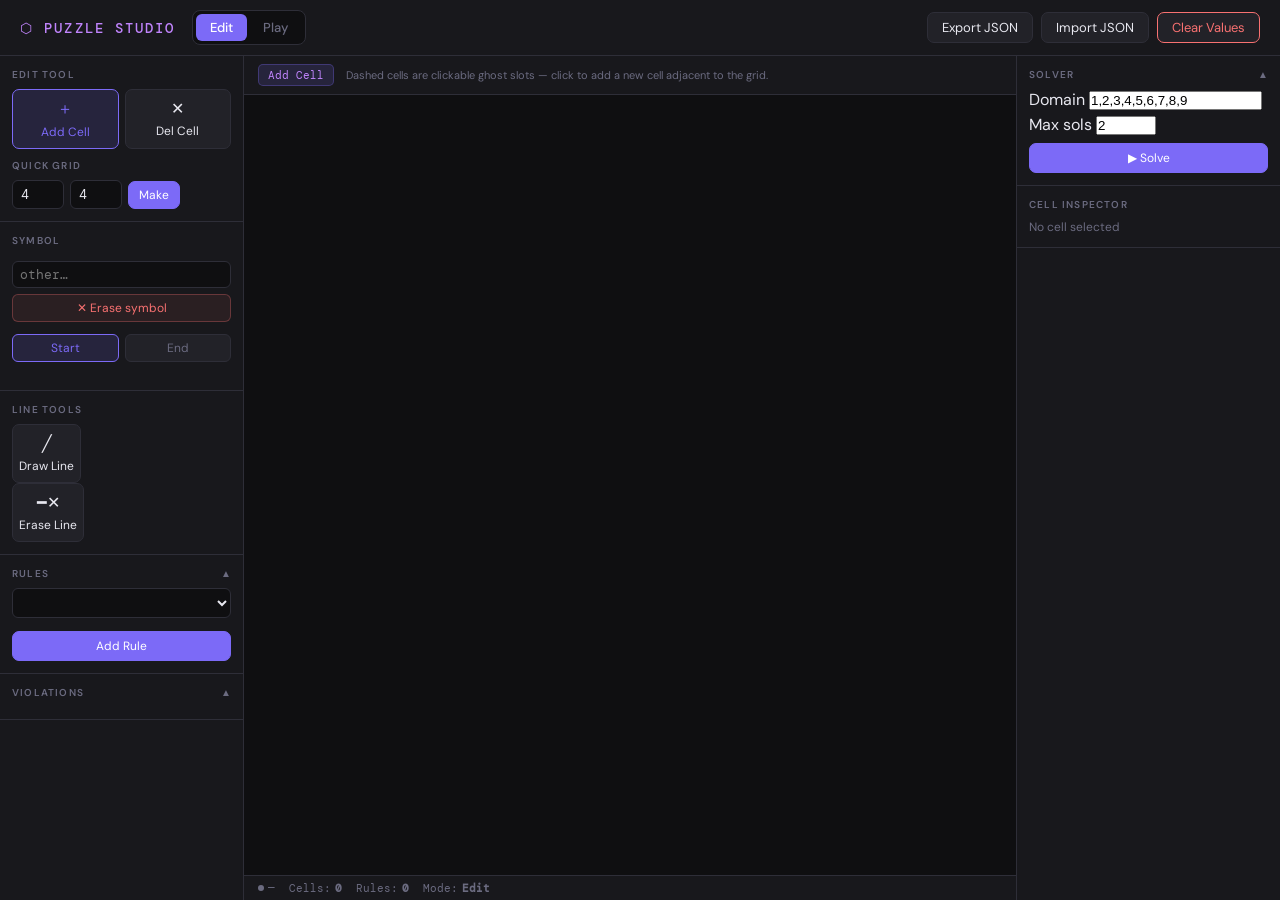
==== static/index.html @ 629ebf8a "init" ====
<!DOCTYPE html>
<html lang="en">
<head>
<meta charset="UTF-8">
<meta name="viewport" content="width=device-width, initial-scale=1.0">
<title>Puzzle Studio</title>
<link rel="stylesheet" href="style.css">
</head>
<body>

<header>
  <div class="logo">⬡ Puzzle Studio</div>
  <div class="mode-toggle">
    <button class="mode-btn active" id="btn-edit">Edit</button>
    <button class="mode-btn" id="btn-play">Play</button>
  </div>
  <div class="hdr-right">
    <button class="btn" id="export-btn">Export JSON</button>
    <button class="btn" id="import-btn">Import JSON</button>
    <input type="file" id="import-file" style="display:none" accept=".json">
    <button class="btn btn-danger" id="clear-values-btn">Clear Values</button>
  </div>
</header>

<div class="app-body">

  <!-- LEFT PANEL -->
  <div class="panel-left" id="left-panel">

    <!-- EDIT TOOLS -->
    <div class="panel-section" id="edit-tools">
      <h3>Edit Tool</h3>
      <div class="tool-grid">
        <button class="tool-btn active" id="tool-add-cell">
          <span class="icon">＋</span><span>Add Cell</span>
        </button>
        <button class="tool-btn" id="tool-remove-cell">
          <span class="icon">✕</span><span>Del Cell</span>
        </button>
      </div>
      <div style="margin-top:10px">
        <h3 style="margin-bottom:6px">Quick Grid</h3>
        <div class="dim-row">
          <input type="number" id="dim-rows" value="4" min="1" max="16" placeholder="rows">
          <input type="number" id="dim-cols" value="4" min="1" max="16" placeholder="cols">
          <button class="btn btn-primary" style="padding:5px 10px;font-size:12px" id="make-rect-btn">Make</button>
        </div>
      </div>
    </div>

    <!-- SYMBOL PALETTE (shared, shown in both modes) -->
    <div class="panel-section" id="symbol-palette-section">
      <h3 id="palette-heading">Symbol</h3>
      <!-- number buttons built by JS -->
      <div class="palette" id="symbol-palette"></div>
      <div class="palette-custom">
        <input type="number" id="palette-custom-input" min="1" max="999" placeholder="other…">
      </div>
      <button class="palette-erase" id="palette-erase-btn">✕ Erase symbol</button>

      <!-- Endpoint colour & role -->
      <div class="ep-role-row" style="margin-top:12px;">
        <button class="ep-role-btn active" id="ep-role-start">Start</button>
        <button class="ep-role-btn" id="ep-role-end">End</button>
      </div>
      <div class="ep-color-grid" id="endpoint-palette"></div>
    </div>

    <!-- LINE TOOLS (shared, shown in both modes) -->
    <div class="panel-section" id="line-tools">
      <h3>Line Tools</h3>
        </button>
        <button class="tool-btn" id="tool-draw-line">
          <span class="icon">╱</span><span>Draw Line</span>
        </button>
        <button class="tool-btn" id="tool-erase-line">
          <span class="icon">━✕</span><span>Erase Line</span>
        </button>
    </div>

    <!-- RULES SECTION (edit only) -->
    <div class="panel-section" id="rules-section">
      <div class="collapse-header" id="rules-collapse-header">
        <h3 style="margin-bottom:0">Rules</h3>
        <span class="collapse-arrow" id="rules-arrow">▲</span>
      </div>
      <div class="collapse-body" id="rules-body" style="max-height:800px">
        <div id="rules-list" style="margin-top:8px"></div>
        <div class="rule-form" id="rule-add-form" style="margin-top:8px">
          <select id="rule-type-select"></select>
          <div class="rule-schema-desc" id="rule-schema-desc"></div>
          <div id="rule-params-area"></div>
          <button class="btn btn-primary" style="width:100%;font-size:12px;margin-top:2px" id="add-rule-btn">Add Rule</button>
        </div>
      </div>
    </div>

    <!-- VIOLATIONS -->
    <div class="panel-section">
      <div class="collapse-header" id="viol-collapse-header">
        <h3 style="margin-bottom:0">Violations</h3>
        <span class="collapse-arrow" id="viol-arrow">▲</span>
      </div>
      <div class="collapse-body" id="viol-body" style="max-height:400px">
        <div id="violations-list" style="margin-top:8px"></div>
      </div>
    </div>

    <!-- PLAY ACTIONS (play only) -->
    <div class="panel-section" id="play-actions" style="display:none">
      <div style="display:flex;gap:6px">
        <button class="btn" style="flex:1;font-size:12px" id="clear-all-play-btn">Clear All</button>
        <button class="btn btn-success" style="flex:1;font-size:12px" id="validate-btn">Check ✓</button>
      </div>
    </div>

  </div>

  <!-- CANVAS -->
  <div class="canvas-area">
    <div class="play-banner" id="play-banner" style="display:none">
      ▶ PLAY MODE — click cells to place/toggle values · Exit via Edit button
    </div>
    <div class="canvas-toolbar">
      <span class="tool-badge" id="toolbar-tool-label">Add Cell</span>
      <span class="val-badge" id="toolbar-val-badge" style="display:none">
        <span class="vb-lbl">value</span>
        <span class="vb-num" id="toolbar-val-num">1</span>
      </span>
      <span class="tip" id="toolbar-tip" style="margin-left:4px">
        Dashed cells are clickable ghost slots — click to add a new cell adjacent to the grid.
      </span>
    </div>
    <div class="grid-scroll">
      <svg id="grid-svg"></svg>
    </div>
    <div class="status-bar">
      <span><div class="dot" id="status-dot"></div><span id="status-text">—</span></span>
      <span>Cells: <b id="status-cells">0</b></span>
      <span>Rules: <b id="status-rules">0</b></span>
      <span>Mode: <b id="status-mode">Edit</b></span>
    </div>
  </div>

  <!-- RIGHT PANEL -->
  <div class="panel-right">
    <div class="panel-section">
      <div class="collapse-header" id="solver-collapse-header">
        <h3 style="margin-bottom:0">Solver</h3>
        <span class="collapse-arrow" id="solver-arrow">▲</span>
      </div>
      <div class="collapse-body" id="solver-body" style="max-height:800px">
        <div style="margin-top:8px">
          <div class="input-row">
            <label>Domain</label>
            <input type="text" id="solver-domain" value="1,2,3,4,5,6,7,8,9" placeholder="1,2,...,9">
          </div>
          <div class="input-row" style="margin-top:4px">
            <label>Max sols</label>
            <input type="number" id="solver-max" value="2" min="1" max="100" style="width:60px">
          </div>
          <button class="btn btn-primary" style="width:100%;margin-top:8px;font-size:12px" id="run-solver-btn">▶ Solve</button>
        </div>
        <div id="solve-result" style="margin-top:10px;display:none">
          <div id="solve-stats"></div>
          <div style="margin-top:8px">
            <h3 style="font-size:10px;font-weight:600;letter-spacing:.1em;text-transform:uppercase;color:var(--muted);margin-bottom:4px">Solve Path</h3>
            <div class="playback-bar">
              <button id="playback-prev">◀</button>
              <span class="step-lbl" id="step-counter">0 / 0</span>
              <button id="playback-next">▶</button>
              <button id="playback-reset">⏹</button>
            </div>
            <input type="range" id="path-slider" min="0" value="0" style="width:100%;margin-top:6px">
            <div class="solve-path-list" id="solve-path-list"></div>
          </div>
        </div>
      </div>
    </div>

    <div class="panel-section">
      <h3>Cell Inspector</h3>
      <div id="inspector" style="font-size:12px;color:var(--muted);margin-top:4px">No cell selected</div>
    </div>
  </div>

</div>

<script type="module" src="main.js"></script>
</body>
</html>
---- static/style.css ----
@import url('https://fonts.googleapis.com/css2?family=DM+Mono:ital,wght@0,300;0,400;0,500;1,300&family=DM+Sans:wght@300;400;500;600&display=swap');

/* ── Design tokens ─────────────────────────────────────────────────────── */
:root {
  --bg:       #0f0f11;
  --surface:  #18181c;
  --surface2: #222228;
  --border:   #2e2e38;
  --accent:   #7c6af7;
  --accent2:  #c084fc;
  --danger:   #f87171;
  --success:  #4ade80;
  --text:     #e8e8f0;
  --muted:    #6b6b80;
}

/* ── Reset ─────────────────────────────────────────────────────────────── */
*, *::before, *::after { box-sizing: border-box; margin: 0; padding: 0; }

body {
  font-family: 'DM Sans', sans-serif;
  background: var(--bg);
  color: var(--text);
  height: 100vh;
  display: flex;
  flex-direction: column;
  overflow: hidden;
}

/* ── Scrollbars ────────────────────────────────────────────────────────── */
::-webkit-scrollbar { width: 6px; height: 6px; }
::-webkit-scrollbar-track { background: var(--surface); }
::-webkit-scrollbar-thumb { background: var(--border); border-radius: 3px; }

/* ── Buttons ───────────────────────────────────────────────────────────── */
.btn {
  padding: 6px 14px;
  border-radius: 7px;
  border: 1px solid var(--border);
  background: var(--surface2);
  color: var(--text);
  font-size: 13px;
  font-family: 'DM Sans', sans-serif;
  cursor: pointer;
  transition: border-color .15s, color .15s, background .15s;
}
.btn:hover { border-color: var(--accent); color: var(--accent); }

.btn-primary { background: var(--accent); border-color: var(--accent); color: #fff; }
.btn-primary:hover { background: #9580ff; border-color: #9580ff; color: #fff; }

.btn-danger  { border-color: var(--danger); color: var(--danger); }
.btn-danger:hover  { background: var(--danger);  color: #fff; }

.btn-success { border-color: var(--success); color: var(--success); }
.btn-success:hover { background: var(--success); color: #000; }

/* ── Header ────────────────────────────────────────────────────────────── */
header {
  display: flex;
  align-items: center;
  gap: 16px;
  padding: 10px 20px;
  border-bottom: 1px solid var(--border);
  background: var(--surface);
  flex-shrink: 0;
}

.logo {
  font-family: 'DM Mono', monospace;
  font-size: 14px;
  font-weight: 500;
  color: var(--accent2);
  letter-spacing: 0.15em;
  text-transform: uppercase;
}

.mode-toggle {
  display: flex;
  background: var(--bg);
  border-radius: 8px;
  padding: 3px;
  gap: 2px;
  border: 1px solid var(--border);
}
.mode-btn {
  padding: 5px 14px;
  border-radius: 6px;
  border: none;
  cursor: pointer;
  font-family: 'DM Sans', sans-serif;
  font-size: 13px;
  font-weight: 500;
  background: transparent;
  color: var(--muted);
  transition: background .15s, color .15s;
}
.mode-btn.active { background: var(--accent); color: #fff; }

.hdr-right { margin-left: auto; display: flex; gap: 8px; align-items: center; }

/* ── Layout ────────────────────────────────────────────────────────────── */
.app-body { display: flex; flex: 1; overflow: hidden; }

/* ── Panels ────────────────────────────────────────────────────────────── */
.panel-left {
  width: 244px;
  flex-shrink: 0;
  border-right: 1px solid var(--border);
  background: var(--surface);
  display: flex;
  flex-direction: column;
  overflow-y: auto;
}
.panel-right {
  width: 264px;
  flex-shrink: 0;
  border-left: 1px solid var(--border);
  background: var(--surface);
  display: flex;
  flex-direction: column;
  overflow-y: auto;
}

.panel-section {
  padding: 12px;
  border-bottom: 1px solid var(--border);
}
.panel-section h3 {
  font-size: 10px;
  font-weight: 600;
  letter-spacing: .12em;
  text-transform: uppercase;
  color: var(--muted);
  margin-bottom: 8px;
}

/* ── Collapsible sections ───────────────────────────────────────────────── */
.collapse-header {
  display: flex;
  align-items: center;
  cursor: pointer;
  user-select: none;
}
.collapse-arrow { margin-left: auto; font-size: 10px; color: var(--muted); }
.collapse-body { overflow: hidden; transition: max-height .2s ease; }
.collapse-body.closed { max-height: 0 !important; }

/* ── Tool grid ─────────────────────────────────────────────────────────── */
.tool-grid { display: grid; grid-template-columns: 1fr 1fr; gap: 6px; }
.tool-btn {
  padding: 8px 6px;
  background: var(--surface2);
  border: 1px solid var(--border);
  border-radius: 7px;
  color: var(--text);
  font-size: 12px;
  cursor: pointer;
  display: flex;
  flex-direction: column;
  align-items: center;
  gap: 4px;
  transition: border-color .15s, background .15s, color .15s;
  font-family: 'DM Sans', sans-serif;
}
.tool-btn .icon { font-size: 16px; }
.tool-btn:hover { border-color: var(--accent); }
.tool-btn.active {
  border-color: var(--accent);
  background: rgba(124,106,247,.15);
  color: var(--accent);
}

/* ── Quick-grid inputs ─────────────────────────────────────────────────── */
.dim-row { display: flex; gap: 6px; align-items: center; margin-top: 8px; }
.dim-row input {
  width: 52px;
  background: var(--bg);
  border: 1px solid var(--border);
  border-radius: 6px;
  color: var(--text);
  font-family: 'DM Mono', monospace;
  font-size: 13px;
  padding: 5px 8px;
}
.dim-row input:focus { outline: none; border-color: var(--accent); }

/* ── Number palette ────────────────────────────────────────────────────── */
.palette {
  display: grid;
  grid-template-columns: repeat(5, 1fr);
  gap: 4px;
  margin-top: 8px;
}
.palette-btn {
  aspect-ratio: 1;
  background: var(--surface2);
  border: 1px solid var(--border);
  border-radius: 6px;
  color: var(--text);
  font-family: 'DM Mono', monospace;
  font-size: 14px;
  font-weight: 500;
  cursor: pointer;
  transition: border-color .12s, background .12s, color .12s;
  display: flex;
  align-items: center;
  justify-content: center;
}
.palette-btn:hover { border-color: var(--accent); color: var(--accent); }
.palette-btn.selected {
  border-color: var(--accent);
  background: rgba(124,106,247,.2);
  color: var(--accent2);
  box-shadow: 0 0 0 1px var(--accent);
}
.palette-custom { display: flex; gap: 5px; margin-top: 6px; }
.palette-custom input {
  flex: 1; min-width: 0;
  background: var(--bg);
  border: 1px solid var(--border);
  border-radius: 6px;
  color: var(--text);
  font-family: 'DM Mono', monospace;
  font-size: 13px;
  padding: 4px 7px;
}
.palette-custom input:focus { outline: none; border-color: var(--accent); }
.palette-erase {
  width: 100%;
  margin-top: 6px;
  padding: 5px;
  background: rgba(248,113,113,.08);
  border: 1px solid rgba(248,113,113,.3);
  border-radius: 6px;
  color: var(--danger);
  font-size: 12px;
  font-family: 'DM Sans', sans-serif;
  cursor: pointer;
  transition: background .12s, border-color .12s;
}
.palette-erase:hover { background: rgba(248,113,113,.18); }
.palette-erase.selected { background: rgba(248,113,113,.25); border-color: var(--danger); }

/* ── Endpoint palette ──────────────────────────────────────────────────── */
.ep-role-row { display: flex; gap: 6px; margin-bottom: 8px; }
.ep-role-btn {
  flex: 1;
  padding: 5px 0;
  border-radius: 6px;
  border: 1px solid var(--border);
  background: var(--surface2);
  color: var(--muted);
  font-size: 12px;
  font-family: 'DM Sans', sans-serif;
  cursor: pointer;
  transition: all .12s;
  text-align: center;
}
.ep-role-btn.active { border-color: var(--accent); background: rgba(124,106,247,.15); color: var(--accent); }

.ep-color-grid {
  display: grid;
  grid-template-columns: repeat(5, 1fr);
  gap: 4px;
  margin-bottom: 8px;
}
.ep-color-btn {
  aspect-ratio: 1;
  border-radius: 6px;
  border: 2px solid transparent;
  cursor: pointer;
  font-size: 11px;
  font-family: 'DM Mono', monospace;
  font-weight: 700;
  color: #fff;
  display: flex;
  align-items: center;
  justify-content: center;
  transition: transform .1s, box-shadow .1s;
  opacity: 0.75;
}
.ep-color-btn:hover { opacity: 1; transform: scale(1.08); }
.ep-color-btn.selected {
  border-color: #fff;
  opacity: 1;
  box-shadow: 0 0 0 2px rgba(255,255,255,.4);
}

/* ── Rules list ────────────────────────────────────────────────────────── */
.rule-item {
  display: flex;
  align-items: flex-start;
  gap: 6px;
  padding: 8px;
  background: var(--surface2);
  border: 1px solid var(--border);
  border-radius: 7px;
  margin-bottom: 5px;
  font-size: 12px;
  line-height: 1.4;
}
.rule-label { flex: 1; min-width: 0; }
.rule-type-badge {
  display: inline-block;
  font-family: 'DM Mono', monospace;
  font-size: 10px;
  color: var(--accent);
  background: rgba(124,106,247,.12);
  border: 1px solid rgba(124,106,247,.25);
  border-radius: 4px;
  padding: 1px 5px;
  margin-bottom: 3px;
}
.rule-description { color: var(--text); font-size: 12px; line-height: 1.4; }
.rule-del {
  background: none;
  border: none;
  color: var(--muted);
  cursor: pointer;
  font-size: 14px;
  padding: 0 2px;
  flex-shrink: 0;
  line-height: 1;
  margin-top: 1px;
}
.rule-del:hover { color: var(--danger); }

/* ── Rule-add form ─────────────────────────────────────────────────────── */
.rule-form select,
.rule-form input[type=text] {
  width: 100%;
  background: var(--bg);
  border: 1px solid var(--border);
  border-radius: 6px;
  color: var(--text);
  font-family: 'DM Sans', sans-serif;
  font-size: 12px;
  padding: 5px 8px;
  margin-bottom: 5px;
}
.rule-form select:focus,
.rule-form input[type=text]:focus { outline: none; border-color: var(--accent); }
.rule-form select option { background: var(--surface2); }
.rule-schema-desc {
  font-size: 11px;
  color: var(--muted);
  margin-bottom: 6px;
  line-height: 1.4;
  font-style: italic;
}
.param-row { margin-bottom: 5px; }
.param-row label {
  display: block;
  font-size: 10px;
  color: var(--muted);
  text-transform: uppercase;
  letter-spacing: .05em;
  margin-bottom: 2px;
}

/* ── Violations ────────────────────────────────────────────────────────── */
.viol-item {
  font-size: 11px;
  color: var(--danger);
  padding: 4px 6px;
  background: rgba(248,113,113,.08);
  border-radius: 5px;
  margin-bottom: 4px;
  font-family: 'DM Mono', monospace;
  line-height: 1.4;
}
.ok-badge { font-size: 11px; color: var(--success); font-family: 'DM Mono', monospace; }

/* ── Canvas area ───────────────────────────────────────────────────────── */
.canvas-area {
  flex: 1;
  display: flex;
  flex-direction: column;
  overflow: hidden;
  position: relative;
}
.canvas-toolbar {
  display: flex;
  gap: 8px;
  padding: 8px 14px;
  border-bottom: 1px solid var(--border);
  background: var(--surface);
  align-items: center;
  font-size: 12px;
  flex-shrink: 0;
}
.canvas-toolbar .tip { color: var(--muted); font-size: 11px; margin-left: 4px; }

.tool-badge {
  padding: 3px 9px;
  border-radius: 5px;
  background: rgba(124,106,247,.15);
  border: 1px solid rgba(124,106,247,.3);
  font-size: 11px;
  color: var(--accent2);
  font-family: 'DM Mono', monospace;
}
.val-badge {
  display: flex;
  align-items: center;
  gap: 5px;
  padding: 3px 10px;
  border-radius: 6px;
  background: var(--surface2);
  border: 1px solid var(--border);
  font-family: 'DM Mono', monospace;
  font-size: 12px;
}
.val-badge .vb-lbl { color: var(--muted); font-size: 11px; }
.val-badge .vb-num { color: var(--accent2); font-weight: 600; font-size: 14px; }

.grid-scroll {
  flex: 1;
  overflow: auto;
  display: flex;
  align-items: center;
  justify-content: center;
  padding: 32px;
  user-select: none;
}
#grid-svg { display: block; cursor: default; }

/* ── Play mode banner ──────────────────────────────────────────────────── */
.play-banner {
  position: absolute;
  top: 0; left: 0; right: 0;
  background: rgba(124,106,247,.12);
  border-bottom: 2px solid var(--accent);
  padding: 6px 16px;
  font-size: 12px;
  color: var(--accent2);
  text-align: center;
  pointer-events: none;
  z-index: 2;
}

/* ── Status bar ────────────────────────────────────────────────────────── */
.status-bar {
  display: flex;
  gap: 14px;
  padding: 5px 14px;
  border-top: 1px solid var(--border);
  background: var(--surface);
  font-size: 11px;
  color: var(--muted);
  font-family: 'DM Mono', monospace;
  flex-shrink: 0;
}
.status-bar span { display: flex; align-items: center; gap: 4px; }
.dot { width: 6px; height: 6px; border-radius: 50%; background: var(--muted); flex-shrink: 0; }
.dot.green  { background: var(--success); }
.dot.red    { background: var(--danger); }
.dot.purple { background: var(--accent); }

/* ── Solver panel ──────────────────────────────────────────────────────── */
.solve-stat {
  display: flex;
  justify-content: space-between;
  font-size: 12px;
  padding: 4px 0;
  border-bottom: 1px solid var(--border);
}
.solve-stat .lbl { color: var(--muted); }
.solve-stat .val { font-family: 'DM Mono', monospace; font-weight: 500; }
.val.yes    { color: var(--success); }
.val.no     { color: var(--danger); }
.val.unique { color: var(--accent2); }

.solve-path-list {
  max-height: 180px;
  overflow-y: auto;
  margin-top: 6px;
  font-family: 'DM Mono', monospace;
  font-size: 11px;
}
.solve-step { padding: 3px 5px; border-radius: 4px; cursor: pointer; }
.solve-step:hover { background: var(--surface2); }
.solve-step.current { background: rgba(124,106,247,.25); color: var(--accent2); }

.playback-bar {
  display: flex;
  gap: 6px;
  align-items: center;
  padding: 6px 10px;
  background: var(--surface2);
  border-radius: 8px;
  margin-top: 8px;
}
.playback-bar button {
  background: none;
  border: 1px solid var(--border);
  border-radius: 5px;
  color: var(--text);
  cursor: pointer;
  font-size: 13px;
  padding: 3px 8px;
  font-family: inherit;
}
.playback-bar button:hover { border-color: var(--accent); color: var(--accent); }
.playback-bar .step-lbl {
  font-family: 'DM Mono', monospace;
  font-size: 11px;
  color: var(--muted);
  flex: 1;
  text-align: center;
}
input[type=range] { width: 100%; margin-top: 6px; accent-color: var(--accent); }

/* ── Inspector ─────────────────────────────────────────────────────────── */
.inspector-row { font-size: 12px; margin-bottom: 3px; }
.inspector-row .lbl { color: var(--muted); }
.inspector-row .val { font-family: 'DM Mono', monospace; }
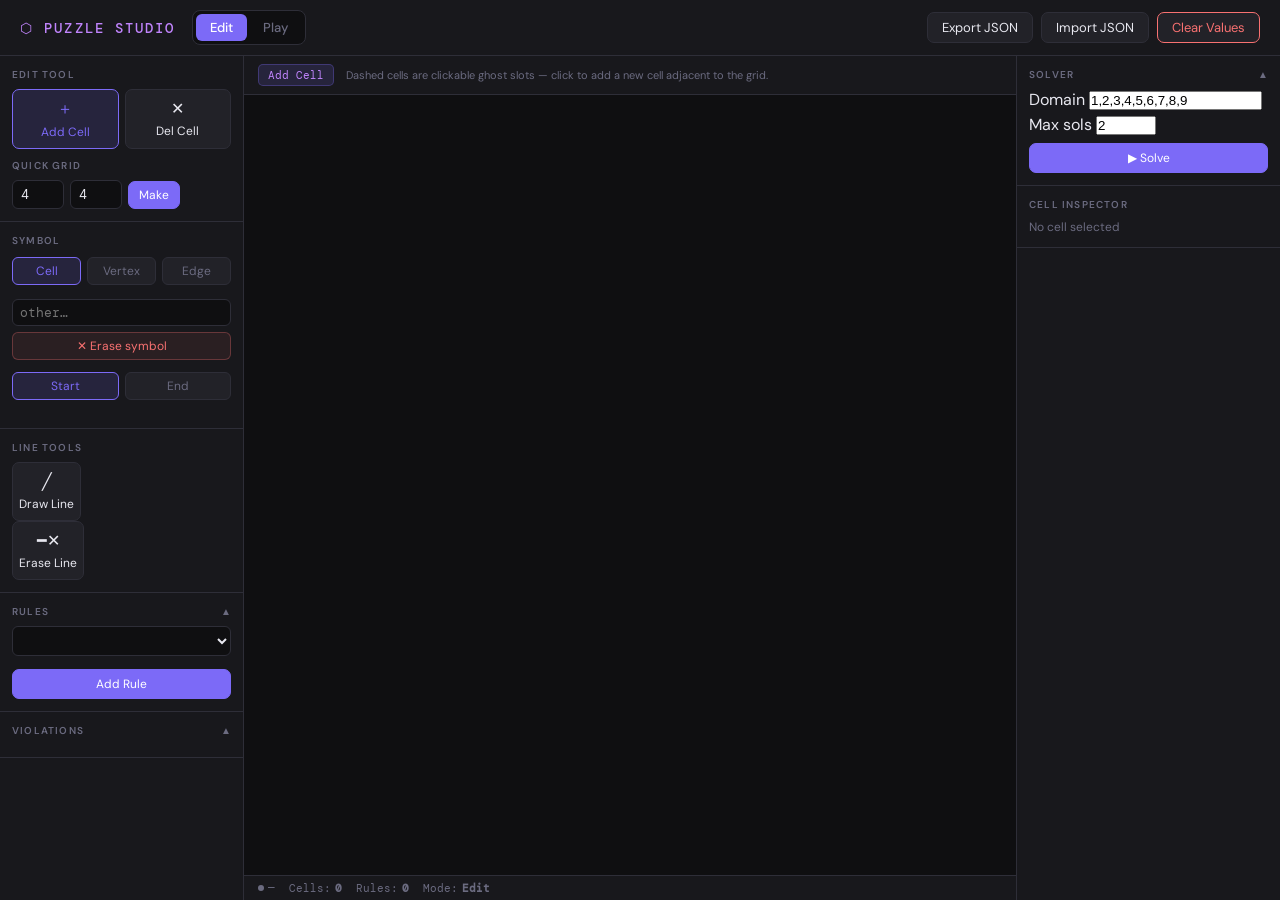
==== commit 64e81718: "." ====
--- a/static/index.html
+++ b/static/index.html
@@ -51,6 +51,12 @@
     <!-- SYMBOL PALETTE (shared, shown in both modes) -->
     <div class="panel-section" id="symbol-palette-section">
       <h3 id="palette-heading">Symbol</h3>
+
+      <div class="placement-target" id="placement-target-row" style="margin-top:10px">
+        <button class="target-btn active" id="target-cell">Cell</button>
+        <button class="target-btn" id="target-vertex">Vertex</button>
+        <button class="target-btn" id="target-edge">Edge</button>
+      </div>
       <!-- number buttons built by JS -->
       <div class="palette" id="symbol-palette"></div>
       <div class="palette-custom">
--- a/static/style.css
+++ b/static/style.css
@@ -515,4 +515,30 @@
 /* ── Inspector ─────────────────────────────────────────────────────────── */
 .inspector-row { font-size: 12px; margin-bottom: 3px; }
 .inspector-row .lbl { color: var(--muted); }
-.inspector-row .val { font-family: 'DM Mono', monospace; }+.inspector-row .val { font-family: 'DM Mono', monospace; }
+
+
+/* Placement target buttons */
+.placement-target {
+  display: flex;
+  gap: 6px;
+  margin-top: 10px;
+}
+.target-btn {
+  flex: 1;
+  padding: 5px 0;
+  border-radius: 6px;
+  border: 1px solid var(--border);
+  background: var(--surface2);
+  color: var(--muted);
+  font-size: 12px;
+  font-family: 'DM Sans', sans-serif;
+  cursor: pointer;
+  transition: all .12s;
+  text-align: center;
+}
+.target-btn.active {
+  border-color: var(--accent);
+  background: rgba(124,106,247,.15);
+  color: var(--accent);
+}
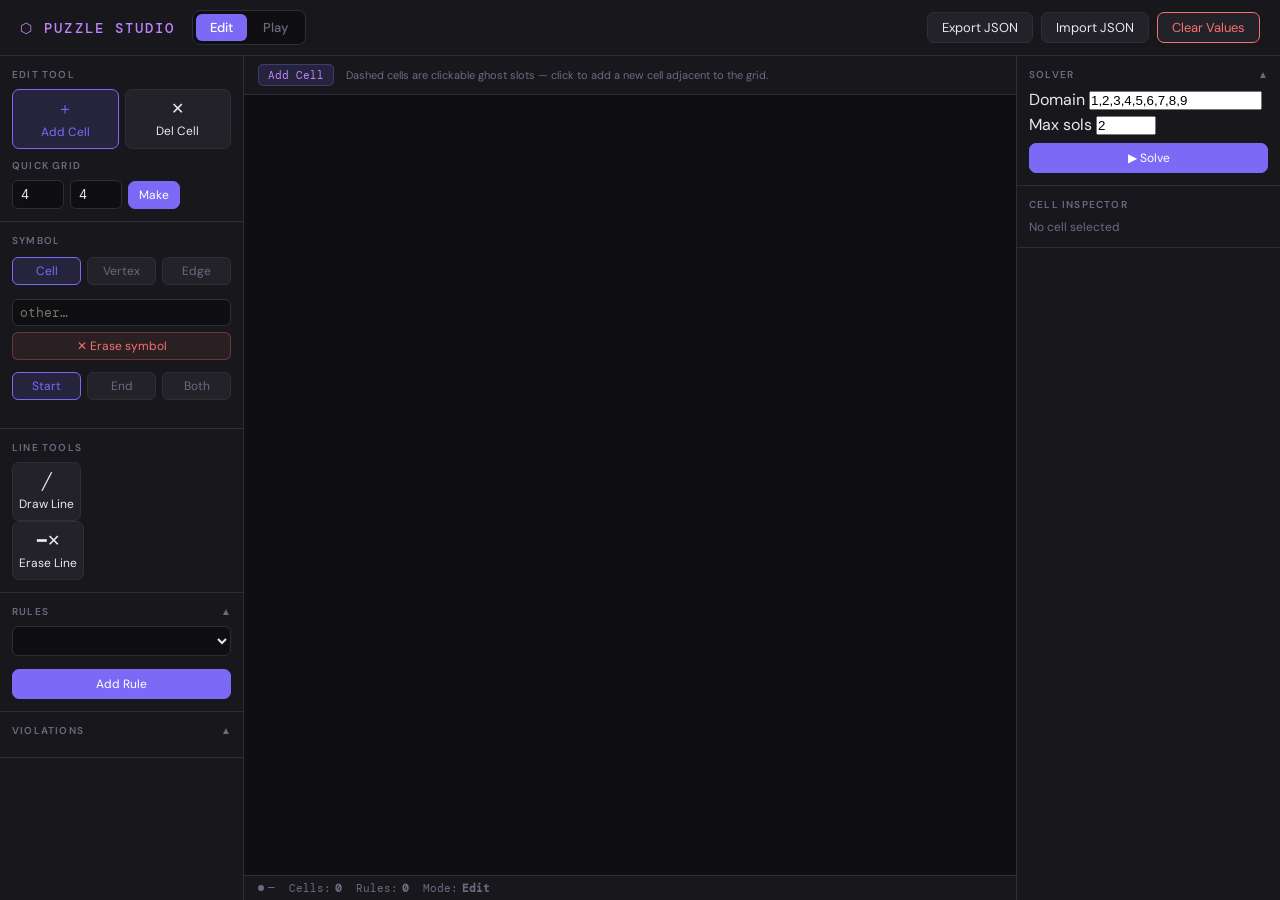
==== commit e1c73448: "." ====
--- a/static/index.html
+++ b/static/index.html
@@ -68,6 +68,7 @@
       <div class="ep-role-row" style="margin-top:12px;">
         <button class="ep-role-btn active" id="ep-role-start">Start</button>
         <button class="ep-role-btn" id="ep-role-end">End</button>
+        <button class="ep-role-btn" id="ep-role-both">Both</button>
       </div>
       <div class="ep-color-grid" id="endpoint-palette"></div>
     </div>
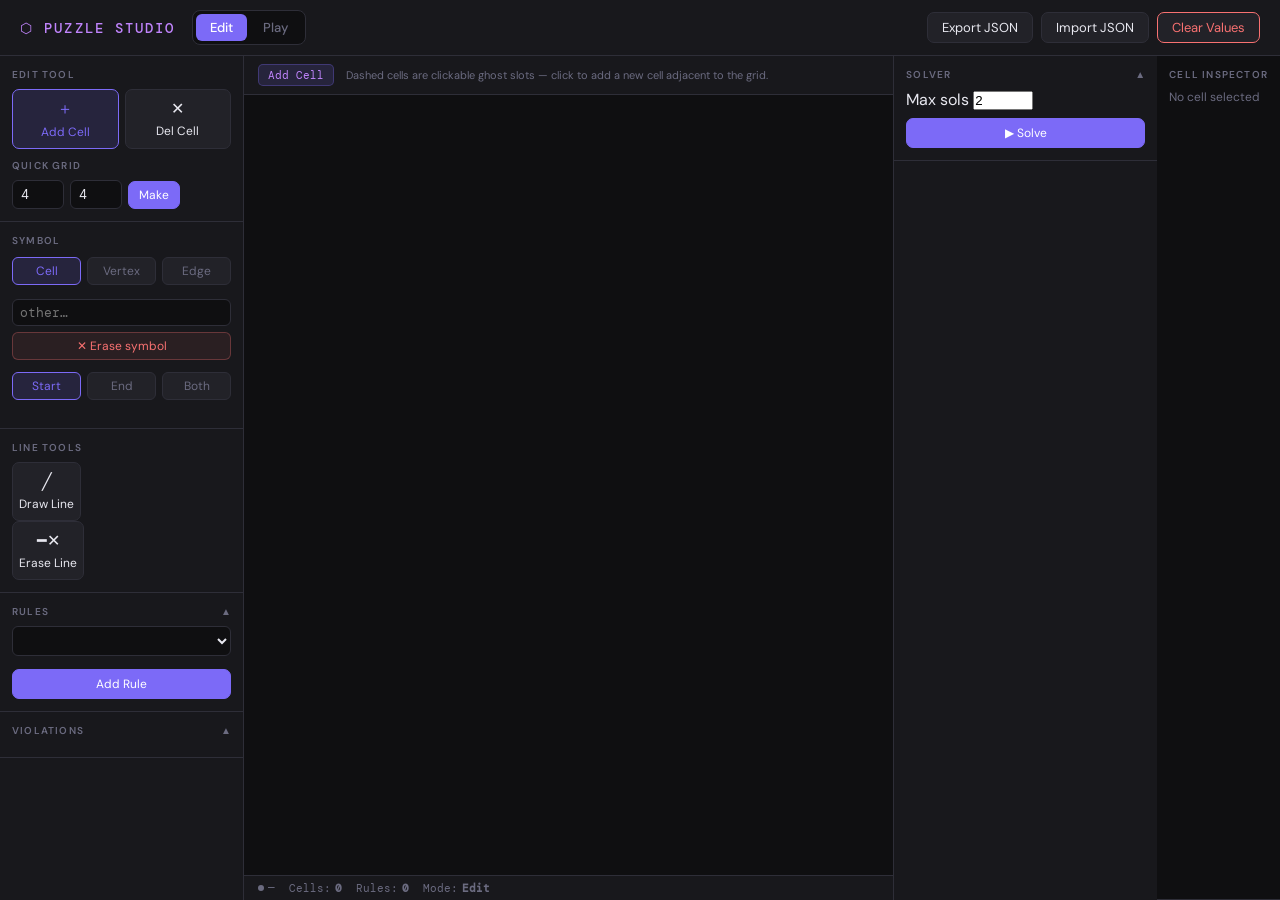
==== commit feb7c090: "." ====
--- a/static/index.html
+++ b/static/index.html
@@ -158,11 +158,6 @@
       </div>
       <div class="collapse-body" id="solver-body" style="max-height:800px">
         <div style="margin-top:8px">
-          <div class="input-row">
-            <label>Domain</label>
-            <input type="text" id="solver-domain" value="1,2,3,4,5,6,7,8,9" placeholder="1,2,...,9">
-          </div>
-          <div class="input-row" style="margin-top:4px">
             <label>Max sols</label>
             <input type="number" id="solver-max" value="2" min="1" max="100" style="width:60px">
           </div>
@@ -170,16 +165,20 @@
         </div>
         <div id="solve-result" style="margin-top:10px;display:none">
           <div id="solve-stats"></div>
-          <div style="margin-top:8px">
-            <h3 style="font-size:10px;font-weight:600;letter-spacing:.1em;text-transform:uppercase;color:var(--muted);margin-bottom:4px">Solve Path</h3>
-            <div class="playback-bar">
-              <button id="playback-prev">◀</button>
-              <span class="step-lbl" id="step-counter">0 / 0</span>
-              <button id="playback-next">▶</button>
-              <button id="playback-reset">⏹</button>
+          <div id="solution-lines" style="margin-top:8px;display:none"></div>
+          <div id="solve-path-controls" style="margin-top:8px;display:none">
+            <!-- old playback controls kept for compatibility but hidden now -->
+            <div style="margin-top:8px">
+              <h3 style="font-size:10px;font-weight:600;letter-spacing:.1em;text-transform:uppercase;color:var(--muted);margin-bottom:4px">Solve Path</h3>
+              <div class="playback-bar">
+                <button id="playback-prev">◀</button>
+                <span class="step-lbl" id="step-counter">0 / 0</span>
+                <button id="playback-next">▶</button>
+                <button id="playback-reset">⏹</button>
+              </div>
+              <input type="range" id="path-slider" min="0" value="0" style="width:100%;margin-top:6px">
+              <div class="solve-path-list" id="solve-path-list"></div>
             </div>
-            <input type="range" id="path-slider" min="0" value="0" style="width:100%;margin-top:6px">
-            <div class="solve-path-list" id="solve-path-list"></div>
           </div>
         </div>
       </div>
